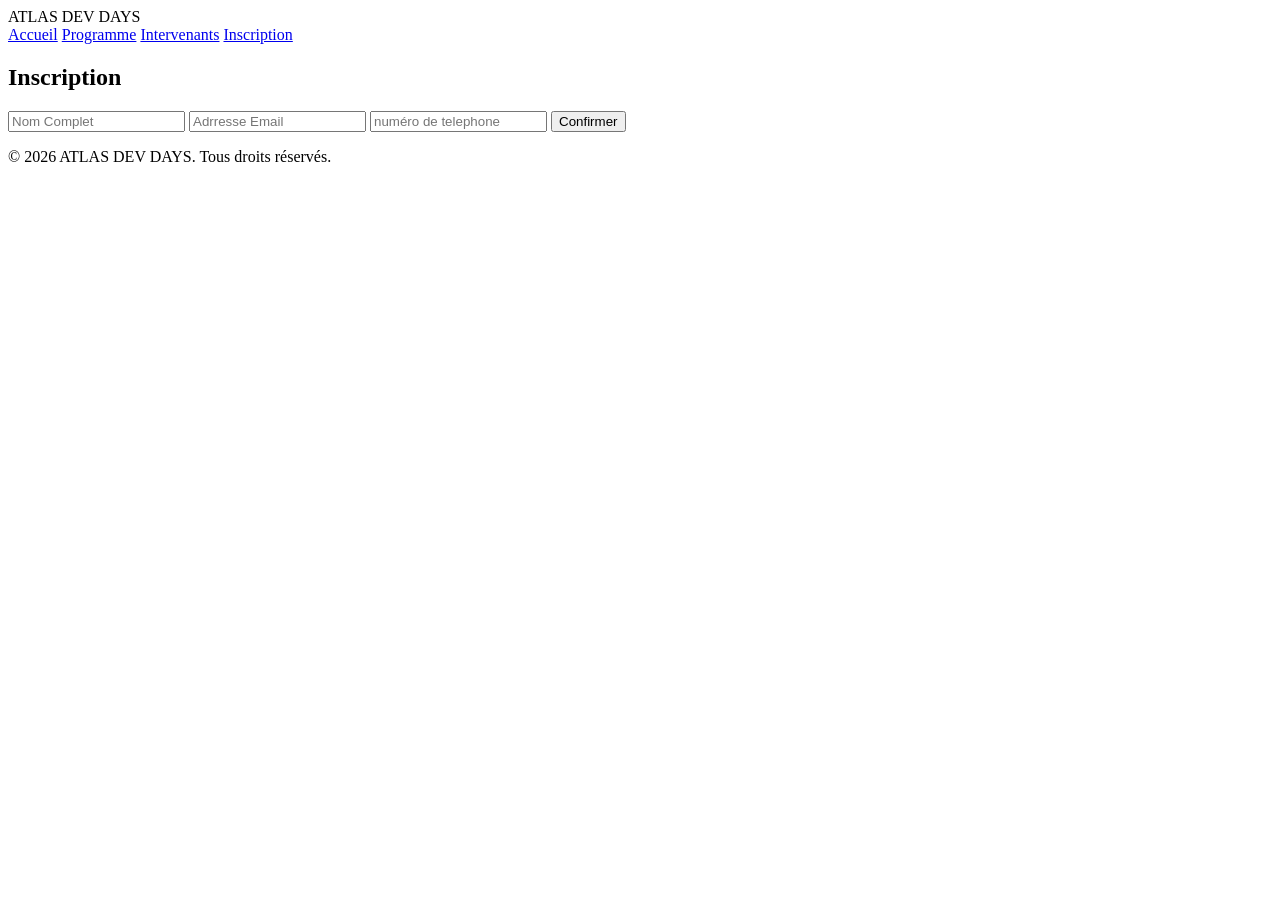
==== inscription.html @ 41afe435 "Inscription done" ====
<!doctype html>
<html lang="en">
  <head>
    <meta charset="UTF-8" />
    <meta name="viewport" content="width=device-width, initial-scale=1.0" />
    <title>Atlas Dev Days - inscription</title>
    <link rel="stylesheet" href="style.css" />
  </head>
  <body>
    <header>
      <div class="logo">ATLAS DEV DAYS</div>
      <nav>
        <a href="index.html">Accueil</a>
        <a href="programme.html">Programme</a>
        <a href="intervenants.html">Intervenants</a>
        <a href="inscription.html">Inscription</a>
      </nav>
    </header>

    <main>
      <div class="form-card">
        <h2>Inscription</h2>
        <form>
          <input type="text" placeholder="Nom Complet" required />
          <input type="email" placeholder="Adrresse Email" required />
          <input type="tel" placeholder="numéro de telephone" required />
          <button type="submit" class="btn">Confirmer</button>
        </form>
      </div>
    </main>
    <footer>
      <p>&copy; 2026 ATLAS DEV DAYS. Tous droits réservés.</p>
    </footer>
  </body>
</html>
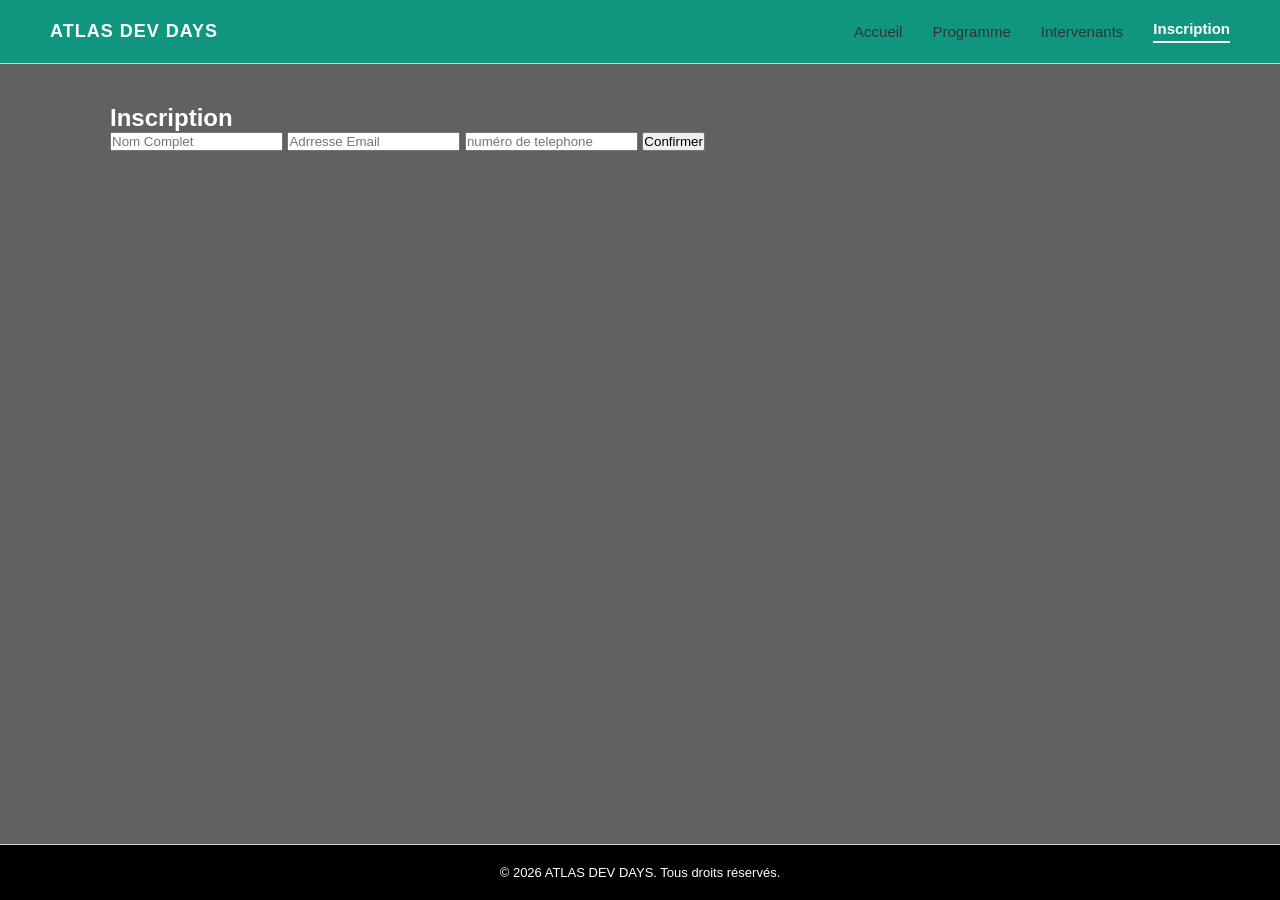
==== commit 9af9d24a: "programme edit" ====
--- a/inscription.html
+++ b/inscription.html
@@ -13,7 +13,7 @@
         <a href="index.html">Accueil</a>
         <a href="programme.html">Programme</a>
         <a href="intervenants.html">Intervenants</a>
-        <a href="inscription.html">Inscription</a>
+        <a href="inscription.html"class="active">Inscription</a>
       </nav>
     </header>
 
--- a/style.css
+++ b/style.css
@@ -0,0 +1,79 @@
+/* 1. Reset général */
+* {
+  margin: 0;
+  padding: 0;
+  box-sizing: border-box;
+  font-family: Arial, Helvetica, sans-serif;
+}
+
+/* 2. Body Layout (Flex Column باش l-footer y-b9a dima l-taḥt) */
+body {
+  background-color: #606161;
+  color: #ffffff;
+  min-height: 100vh;
+  display: flex;
+  flex-direction: column;
+}
+
+/* 3. Main (y-akhd l-mssaḥa li f l-wst كاملة) */
+main {
+  flex: 1;
+  padding: 40px 20px;
+  max-width: 1100px;
+  margin: 0 auto;
+  width: 100%;
+}
+
+/* 4. HEADER */
+header {
+  background-color: #10967e;
+  display: flex;
+  justify-content: space-between;
+  align-items: center;
+  padding: 20px 50px;
+  border-bottom: 1px solid #d1d1d1;
+}
+
+.logo {
+  font-weight: 900;
+  font-size: 18px;
+  letter-spacing: 1px;
+  white-space: nowrap;
+}
+
+nav {
+  display: flex;
+  gap: 30px;
+  align-items: center;
+}
+
+nav a {
+  text-decoration: none;
+  color: #333333;
+  font-size: 15px;
+  font-weight: 500;
+  white-space: nowrap;
+  transition: color 0.2s ease;
+}
+
+nav a:hover {
+  color: #000000;
+}
+
+/* Page active (Khaṭ kḥel f l-taḥt) */
+nav a.active {
+  color: #ffffff;
+  font-weight: bold;
+  border-bottom: 2px solid #fffbfb;
+  padding-bottom: 4px;
+}
+
+/* 5. FOOTER */
+footer {
+  background-color: #000000;
+  text-align: center;
+  padding: 20px;
+  font-size: 13px;
+  color: #fffefe;
+  border-top: 1px solid #d1d1d1;
+}
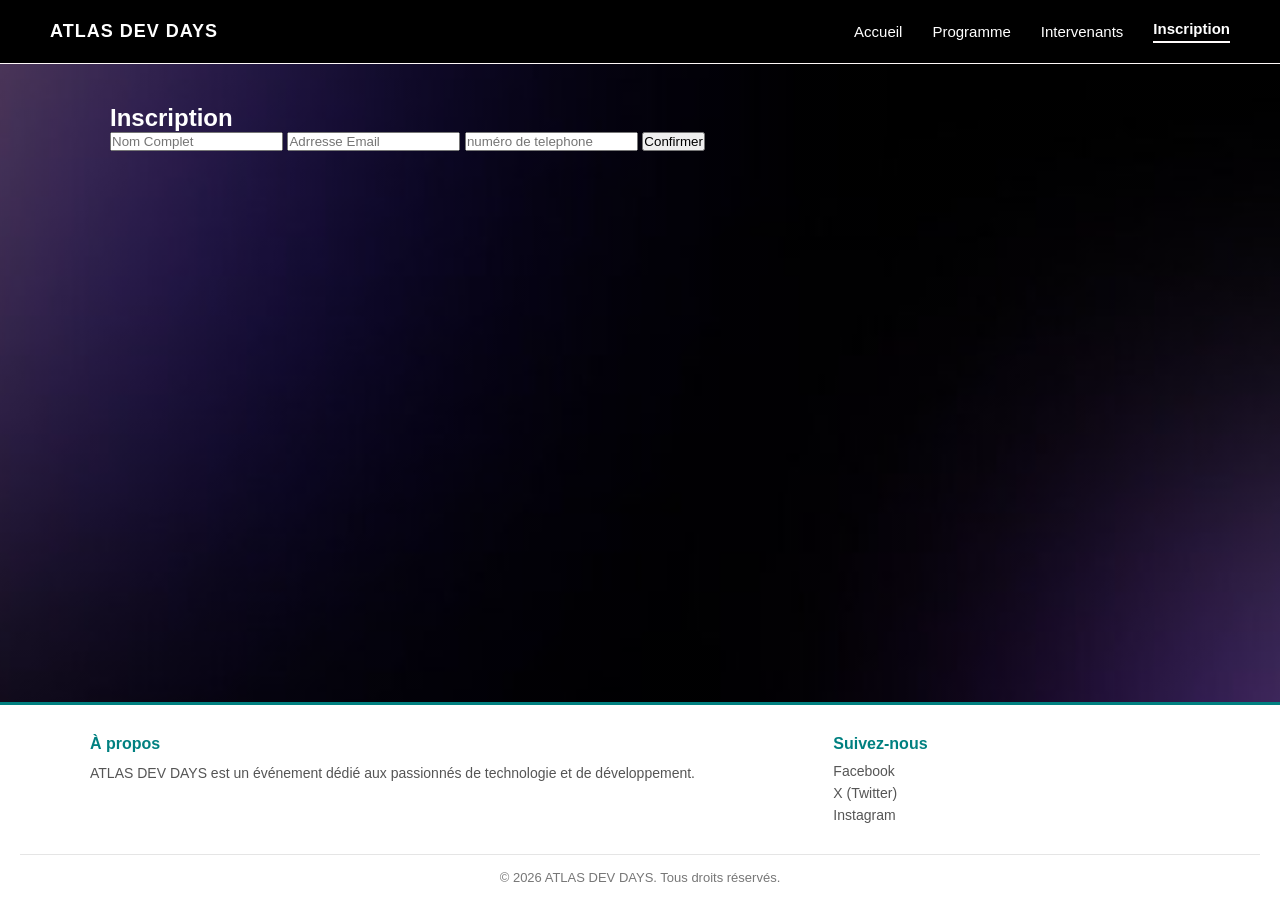
==== commit ae55b3e1: "footer done" ====
--- a/inscription.html
+++ b/inscription.html
@@ -29,7 +29,25 @@
       </div>
     </main>
     <footer>
-      <p>&copy; 2026 ATLAS DEV DAYS. Tous droits réservés.</p>
-    </footer>
+  <div class="footer-container">
+
+    <div class="footer-about">
+      <h3>À propos</h3>
+      <p>ATLAS DEV DAYS est un événement dédié aux passionnés de technologie et de développement.</p>
+    </div>
+
+    <div class="footer-social">
+      <h3>Suivez-nous</h3>
+      <a href="https://www.facebook.com/">Facebook</a>
+      <a href="https://x.com/">X (Twitter)</a>
+      <a href="https://www.instagram.com/">Instagram</a>
+    </div>
+
+  </div>
+
+  <div class="footer-bottom">
+    <p>&copy; 2026 ATLAS DEV DAYS. Tous droits réservés.</p>
+  </div>
+</footer>
   </body>
 </html>
--- a/style.css
+++ b/style.css
@@ -8,7 +8,10 @@
 
 /* 2. Body Layout (Flex Column باش l-footer y-b9a dima l-taḥt) */
 body {
-  background-color: #606161;
+  background-image:linear-gradient(rgba(0, 0, 0, 0.5), rgba(0, 0, 0, 0.5)), url('images/Background.jpg');
+  background-repeat: no-repeat;
+  background-size: cover;
+  background-position: center;
   color: #ffffff;
   min-height: 100vh;
   display: flex;
@@ -26,12 +29,12 @@
 
 /* 4. HEADER */
 header {
-  background-color: #10967e;
+  background-color: #000000;
   display: flex;
   justify-content: space-between;
   align-items: center;
   padding: 20px 50px;
-  border-bottom: 1px solid #d1d1d1;
+  border-bottom: 1px solid #fdf7f7;
 }
 
 .logo {
@@ -49,7 +52,7 @@
 
 nav a {
   text-decoration: none;
-  color: #333333;
+  color: #ffffff;
   font-size: 15px;
   font-weight: 500;
   white-space: nowrap;
@@ -70,10 +73,67 @@
 
 /* 5. FOOTER */
 footer {
-  background-color: #000000;
+  background-color: #ffffff;
+  color: #333333;
+  padding: 30px 20px 15px;
+  border-top: 3px solid #008080;
+  margin-top: auto;
+}
+
+.footer-container {
+  display: flex;
+  justify-content: space-between;
+  align-items: flex-start;
+  max-width: 1100px;
+  margin: 0 auto;
+  gap: 30px;
+}
+
+.footer-about {
+  flex: 2;
+}
+
+.footer-about h3 {
+  font-size: 16px;
+  color: #008080;
+  margin-bottom: 10px;
+}
+
+.footer-about p {
+  font-size: 14px;
+  color: #555555;
+  line-height: 1.5;
+}
+
+.footer-social {
+  flex: 1;
+  display: flex;
+  flex-direction: column;
+}
+
+.footer-social h3 {
+  font-size: 16px;
+  color: #008080;
+  margin-bottom: 10px;
+}
+
+.footer-social a {
+  text-decoration: none;
+  color: #555555;
+  font-size: 14px;
+  margin-bottom: 6px;
+  transition: color 0.2s;
+}
+
+.footer-social a:hover {
+  color: #008080;
+}
+
+.footer-bottom {
   text-align: center;
-  padding: 20px;
+  margin-top: 25px;
+  padding-top: 15px;
+  border-top: 1px solid #e5e5e5;
   font-size: 13px;
-  color: #fffefe;
-  border-top: 1px solid #d1d1d1;
+  color: #777777;
 }
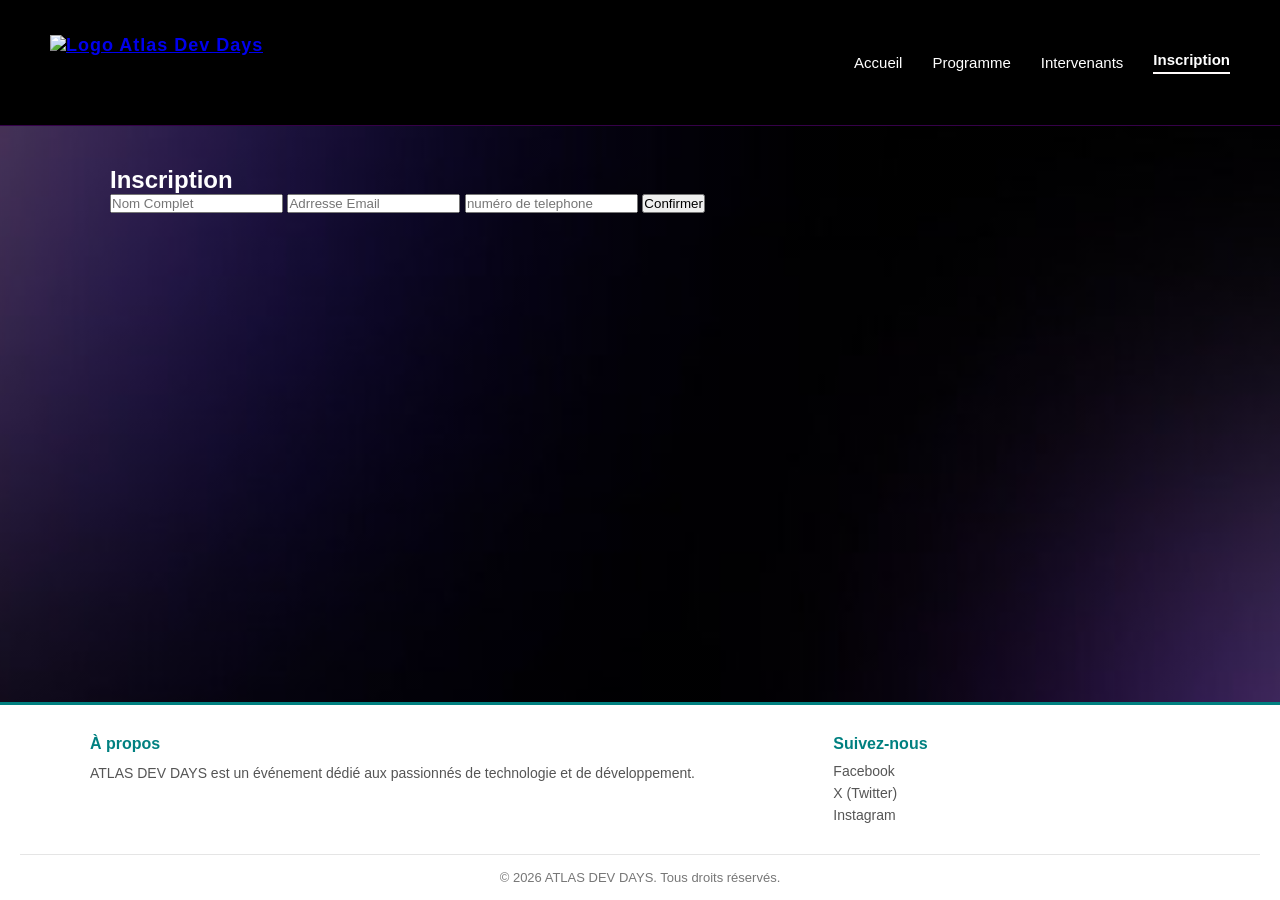
==== commit e1ef06b1: "header logo done" ====
--- a/inscription.html
+++ b/inscription.html
@@ -8,7 +8,8 @@
   </head>
   <body>
     <header>
-      <div class="logo">ATLAS DEV DAYS</div>
+     <a href="index.html" class="logo">
+        <img src="images/logo.png" alt="Logo Atlas Dev Days" /></a>
       <nav>
         <a href="index.html">Accueil</a>
         <a href="programme.html">Programme</a>
--- a/style.css
+++ b/style.css
@@ -1,12 +1,9 @@
-/* 1. Reset général */
 * {
   margin: 0;
   padding: 0;
   box-sizing: border-box;
   font-family: Arial, Helvetica, sans-serif;
 }
-
-/* 2. Body Layout (Flex Column باش l-footer y-b9a dima l-taḥt) */
 body {
   background-image:linear-gradient(rgba(0, 0, 0, 0.5), rgba(0, 0, 0, 0.5)), url('images/Background.jpg');
   background-repeat: no-repeat;
@@ -17,8 +14,6 @@
   display: flex;
   flex-direction: column;
 }
-
-/* 3. Main (y-akhd l-mssaḥa li f l-wst كاملة) */
 main {
   flex: 1;
   padding: 40px 20px;
@@ -26,30 +21,25 @@
   margin: 0 auto;
   width: 100%;
 }
-
-/* 4. HEADER */
 header {
   background-color: #000000;
   display: flex;
   justify-content: space-between;
   align-items: center;
-  padding: 20px 50px;
-  border-bottom: 1px solid #fdf7f7;
+  padding: 35px 50px;
+  border-bottom: 1px solid #350148;
 }
-
 .logo {
   font-weight: 900;
   font-size: 18px;
   letter-spacing: 1px;
   white-space: nowrap;
 }
-
 nav {
   display: flex;
   gap: 30px;
   align-items: center;
 }
-
 nav a {
   text-decoration: none;
   color: #ffffff;
@@ -58,20 +48,15 @@
   white-space: nowrap;
   transition: color 0.2s ease;
 }
-
 nav a:hover {
-  color: #000000;
+  color: #350148;
 }
-
-/* Page active (Khaṭ kḥel f l-taḥt) */
 nav a.active {
   color: #ffffff;
   font-weight: bold;
   border-bottom: 2px solid #fffbfb;
   padding-bottom: 4px;
 }
-
-/* 5. FOOTER */
 footer {
   background-color: #ffffff;
   color: #333333;
@@ -136,4 +121,9 @@
   border-top: 1px solid #e5e5e5;
   font-size: 13px;
   color: #777777;
+}
+.logo img {
+  height: 55px;
+  width: auto;
+  display: block;
 }
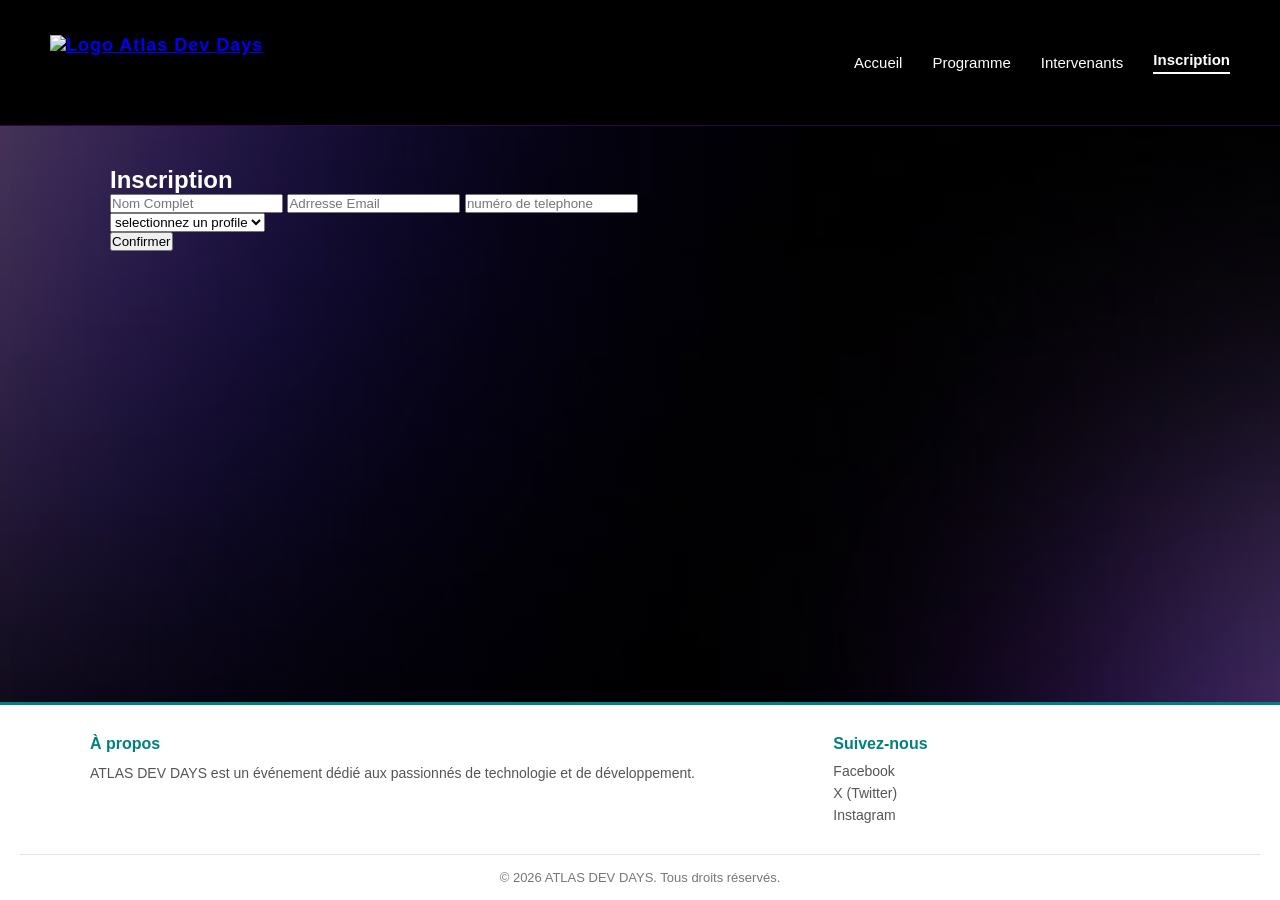
==== commit cbed0380: "programme edit 3" ====
--- a/inscription.html
+++ b/inscription.html
@@ -8,47 +8,60 @@
   </head>
   <body>
     <header>
-     <a href="index.html" class="logo">
-        <img src="images/logo.png" alt="Logo Atlas Dev Days" /></a>
+      <a href="index.html" class="logo">
+        <img src="images/logo.png" alt="Logo Atlas Dev Days"
+      /></a>
       <nav>
         <a href="index.html">Accueil</a>
         <a href="programme.html">Programme</a>
         <a href="intervenants.html">Intervenants</a>
-        <a href="inscription.html"class="active">Inscription</a>
+        <a href="inscription.html" class="active">Inscription</a>
       </nav>
     </header>
 
     <main>
       <div class="form-card">
         <h2>Inscription</h2>
-        <form>
+        <form action="#" method="post">
           <input type="text" placeholder="Nom Complet" required />
           <input type="email" placeholder="Adrresse Email" required />
           <input type="tel" placeholder="numéro de telephone" required />
+          <div  class="selection">
+             <select name="role" id="role" required>
+          <option value="">selectionnez un profile</option>
+          <option value="Dévloppeur">Dévloppeur</option>
+          <option value="étudiant">étudiant</option>
+          <option value="Designer">Designer</option>
+          <option value="Autre">Autre</option>
+         </select>
+          </div>
+        
+         
           <button type="submit" class="btn">Confirmer</button>
         </form>
       </div>
     </main>
     <footer>
-  <div class="footer-container">
+      <div class="footer-container">
+        <div class="footer-about">
+          <h3>À propos</h3>
+          <p>
+            ATLAS DEV DAYS est un événement dédié aux passionnés de technologie
+            et de développement.
+          </p>
+        </div>
 
-    <div class="footer-about">
-      <h3>À propos</h3>
-      <p>ATLAS DEV DAYS est un événement dédié aux passionnés de technologie et de développement.</p>
-    </div>
+        <div class="footer-social">
+          <h3>Suivez-nous</h3>
+          <a href="https://www.facebook.com/">Facebook</a>
+          <a href="https://x.com/">X (Twitter)</a>
+          <a href="https://www.instagram.com/">Instagram</a>
+        </div>
+      </div>
 
-    <div class="footer-social">
-      <h3>Suivez-nous</h3>
-      <a href="https://www.facebook.com/">Facebook</a>
-      <a href="https://x.com/">X (Twitter)</a>
-      <a href="https://www.instagram.com/">Instagram</a>
-    </div>
-
-  </div>
-
-  <div class="footer-bottom">
-    <p>&copy; 2026 ATLAS DEV DAYS. Tous droits réservés.</p>
-  </div>
-</footer>
+      <div class="footer-bottom">
+        <p>&copy; 2026 ATLAS DEV DAYS. Tous droits réservés.</p>
+      </div>
+    </footer>
   </body>
 </html>
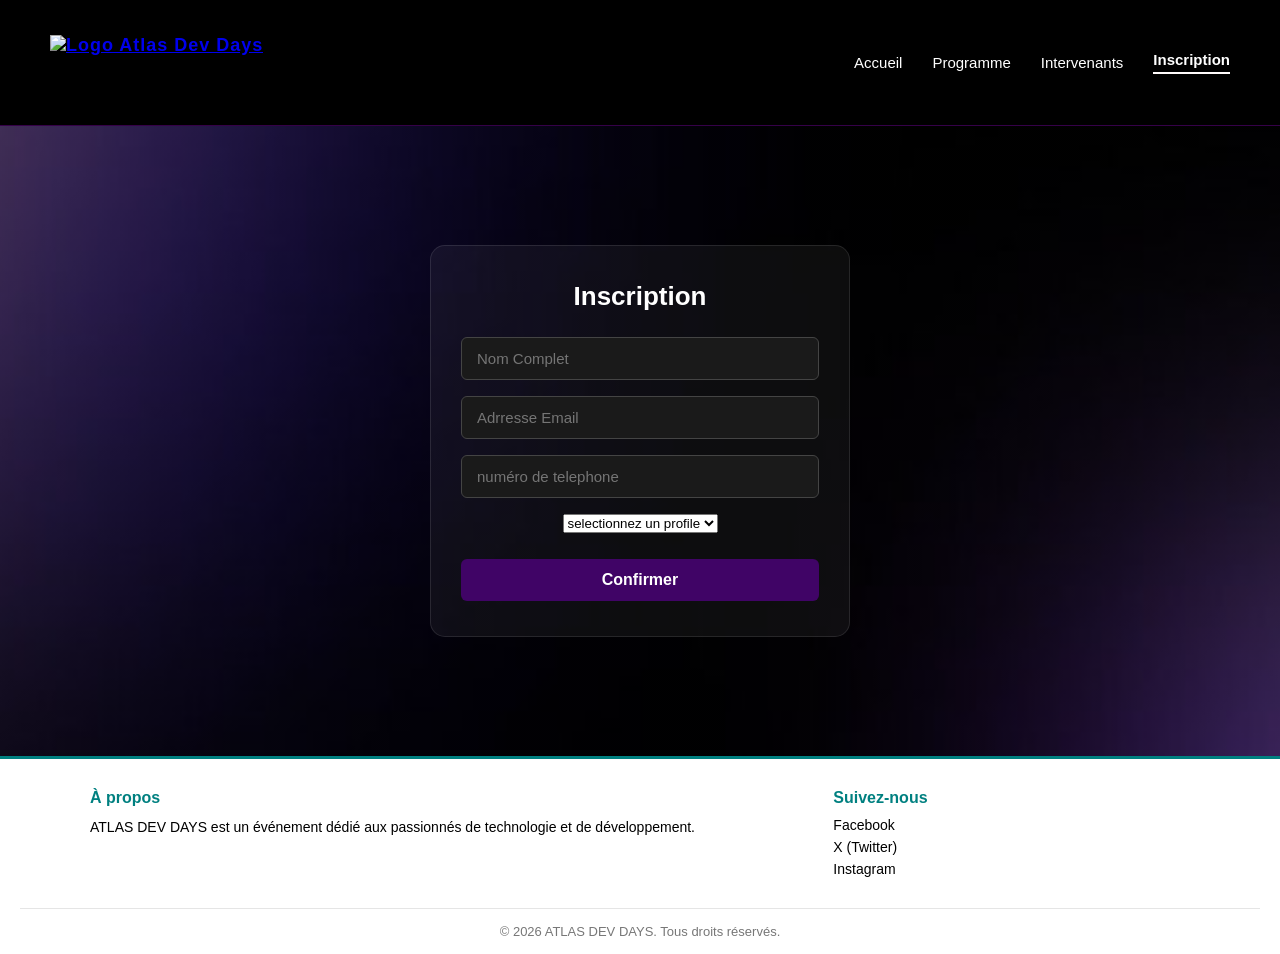
==== commit c31c2f9d: "Intervennants edit" ====
--- a/inscription.html
+++ b/inscription.html
@@ -35,8 +35,6 @@
           <option value="Autre">Autre</option>
          </select>
           </div>
-        
-         
           <button type="submit" class="btn">Confirmer</button>
         </form>
       </div>
--- a/style.css
+++ b/style.css
@@ -1,3 +1,4 @@
+@import url('https://fonts.googleapis.com/css2?family=Arimo:ital,wght@0,400..700;1,400..700&display=swap');
 * {
   margin: 0;
   padding: 0;
@@ -13,6 +14,20 @@
   min-height: 100vh;
   display: flex;
   flex-direction: column;
+}
+header {
+  background-color: #000000;
+  display: flex;
+  justify-content: space-between;
+  align-items: center;
+  padding: 35px 50px;
+  border-bottom: 1px solid #350148;
+}
+.logo {
+  font-weight: 900;
+  font-size: 18px;
+  letter-spacing: 1px;
+  white-space: nowrap;
 }
 main {
   flex: 1;
@@ -21,20 +36,8 @@
   margin: 0 auto;
   width: 100%;
 }
-header {
-  background-color: #000000;
-  display: flex;
-  justify-content: space-between;
-  align-items: center;
-  padding: 35px 50px;
-  border-bottom: 1px solid #350148;
-}
-.logo {
-  font-weight: 900;
-  font-size: 18px;
-  letter-spacing: 1px;
-  white-space: nowrap;
-}
+
+
 nav {
   display: flex;
   gap: 30px;
@@ -86,7 +89,7 @@
 
 .footer-about p {
   font-size: 14px;
-  color: #555555;
+  color: #000000;
   line-height: 1.5;
 }
 
@@ -104,7 +107,7 @@
 
 .footer-social a {
   text-decoration: none;
-  color: #555555;
+  color: #000000;
   font-size: 14px;
   margin-bottom: 6px;
   transition: color 0.2s;
@@ -126,4 +129,179 @@
   height: 55px;
   width: auto;
   display: block;
-}+}
+
+main {
+  height: 80vh; 
+  display: flex;
+  justify-content: center; 
+  align-items: center;
+  color: white; 
+  text-align: center; 
+}
+
+.hero-content {
+  max-width: 800px;
+}
+
+.hero-content h1 {
+  font-size: 3rem; 
+  margin-bottom: 20px; 
+}
+
+.hero-content p {
+  font-size: 1.2rem; 
+  margin-bottom: 40px; 
+}
+
+
+.cta-button {
+  display: inline-block;
+  background-color: #400466; 
+  color: white;
+  padding: 15px 35px;
+  border-radius: 8px;
+  text-decoration: none;
+  font-weight: bold;
+  transition: background-color 0.3s ease;
+}
+
+.cta-button:hover {
+  background-color: #400466; 
+}
+.btn-hero {
+  display: inline-block;
+  background-color: #400466;
+  color: #ffffff !important;
+  padding: 12px 30px;
+  border-radius: 6px;
+  text-decoration: none;
+  font-weight: bold;
+  font-size: 16px;
+  margin-top: 20px;
+  transition: background-color 0.2s ease, transform 0.2s ease;
+}
+
+.btn-hero:hover {
+  background-color: #400466;
+  transform: translateY(-2px);
+}
+
+main {
+  min-height: 70vh;
+  display: flex;
+  justify-content: center;
+  align-items: center;
+  padding: 40px 20px;
+}
+
+
+.form-card {
+  background-color: rgba(255, 255, 255, 0.05);
+  border: 1px solid rgba(255, 255, 255, 0.1);
+  border-radius: 15px;
+  padding: 35px 30px;
+  width: 100%;
+  max-width: 420px;
+  text-align: center;
+}
+
+.form-card h2 {
+  color: #ffffff;
+  margin-bottom: 25px;
+  font-size: 26px;
+}
+
+.form-card form {
+  display: flex;
+  flex-direction: column;
+  gap: 16px;
+}
+
+
+.form-card input {
+  width: 100%;
+  padding: 12px 15px;
+  background-color: #1a1a1a;
+  border: 1px solid #444444;
+  border-radius: 6px;
+  color: #ffffff;
+  font-size: 15px;
+  outline: none;
+  box-sizing: border-box;
+  transition: border-color 0.2s ease;
+}
+
+.form-card input:focus {
+  border-color: #400466;
+}
+
+
+.form-card .btn {
+  width: 100%;
+  padding: 12px;
+  background-color: #400466;
+  color: #ffffff;
+  border: none;
+  border-radius: 6px;
+  font-size: 16px;
+  font-weight: bold;
+  cursor: pointer;
+  margin-top: 10px;
+  transition: background-color 0.2s ease, transform 0.1s ease;
+}
+
+.form-card .btn:hover {
+  background-color: #400466;
+  transform: translateY(-2  px);
+}
+
+.cards-grid{
+  display: flex;
+  justify-content: space-around;
+}
+.programme-title{
+  display: flex;
+  justify-content: center;
+  margin-bottom: 8rem;
+}
+.programme-title h1{
+  font-size: 3rem;
+}
+
+.card{
+  background-color: #2a0e3b4f;
+  padding: 8px;
+border: 3px solid rgb(36, 7, 36);
+border-radius: 10px;
+margin: 20px;
+}
+
+.image-inter{
+  height: 300px;
+  border-radius: 10px;
+  margin: 30px;
+}
+
+.speakers-grid{
+  display: flex;
+  justify-content: space-around;
+  flex-wrap: wrap;
+justify-content: center;
+
+}
+.inter-title{
+  font-size: 1.6rem;
+  justify-content: center;
+}
+.title{
+  color: #777777;
+}
+.speaker-card{
+  flex-wrap: wrap;
+/*   border: 3px solid rgb(54, 13, 54); */
+  border-radius: 15px;
+  background-color: rgba(47, 2, 47, 0.412) ;
+  margin: 15px;
+  padding-bottom: 15px;
+}
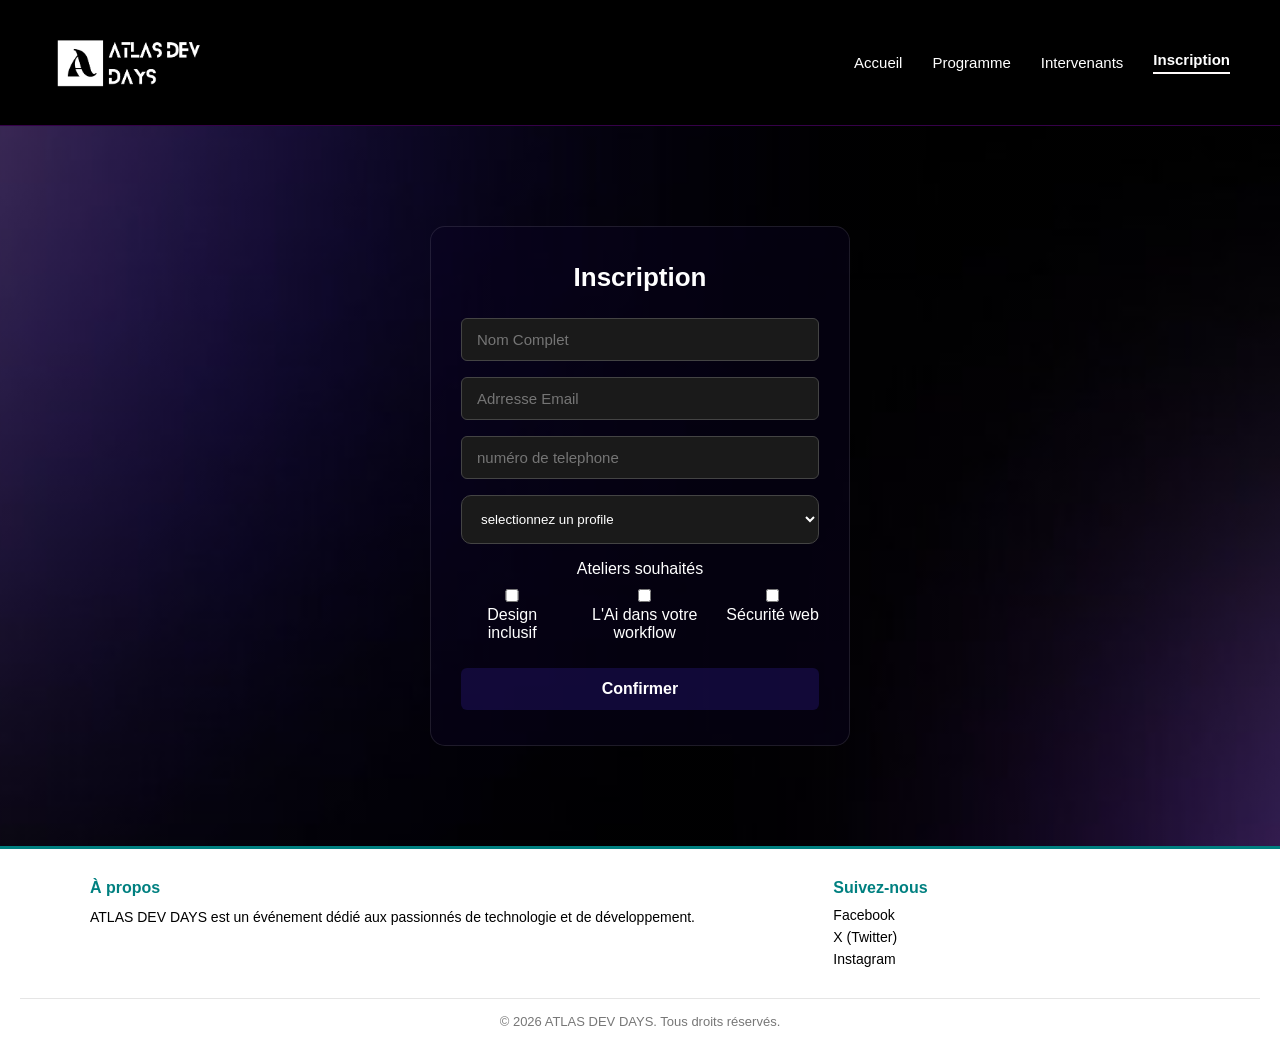
==== commit 17a1e2a8: "add hover button" ====
--- a/inscription.html
+++ b/inscription.html
@@ -22,21 +22,28 @@
     <main>
       <div class="form-card">
         <h2>Inscription</h2>
-        <form action="#" method="post">
+        <form method="post">
           <input type="text" placeholder="Nom Complet" required />
           <input type="email" placeholder="Adrresse Email" required />
           <input type="tel" placeholder="numéro de telephone" required />
           <div  class="selection">
-             <select name="role" id="role" required>
+             <select class="inter-opt" name="role" id="role" required>
           <option value="">selectionnez un profile</option>
           <option value="Dévloppeur">Dévloppeur</option>
           <option value="étudiant">étudiant</option>
           <option value="Designer">Designer</option>
           <option value="Autre">Autre</option>
          </select>
-          </div>
-          <button type="submit" class="btn">Confirmer</button>
-        </form>
+        </div>
+        <fieldset>
+          <legend>Ateliers souhaités</legend>
+          <label><input type="checkbox">Design inclusif</label>
+          <label><input type="checkbox">L'Ai dans votre workflow</label>
+             <label><input type="checkbox">Sécurité web</label>
+              
+        </fieldset>
+        <button type="submit" class="btn">Confirmer</button>
+      </form>
       </div>
     </main>
     <footer>
--- a/style.css
+++ b/style.css
@@ -1,20 +1,23 @@
-@import url('https://fonts.googleapis.com/css2?family=Arimo:ital,wght@0,400..700;1,400..700&display=swap');
 * {
   margin: 0;
   padding: 0;
   box-sizing: border-box;
   font-family: Arial, Helvetica, sans-serif;
 }
+
 body {
-  background-image:linear-gradient(rgba(0, 0, 0, 0.5), rgba(0, 0, 0, 0.5)), url('images/Background.jpg');
+  background-image:
+    linear-gradient(rgba(0, 0, 0, 0.5), rgba(0, 0, 0, 0.5)),
+    url("images/Background.jpg");
   background-repeat: no-repeat;
   background-size: cover;
   background-position: center;
   color: #ffffff;
-  min-height: 100vh;
-  display: flex;
-  flex-direction: column;
-}
+  min-height: 50vh;
+  display: flex;
+  flex-direction: column;
+}
+
 header {
   background-color: #000000;
   display: flex;
@@ -23,26 +26,26 @@
   padding: 35px 50px;
   border-bottom: 1px solid #350148;
 }
+
 .logo {
   font-weight: 900;
   font-size: 18px;
   letter-spacing: 1px;
   white-space: nowrap;
 }
-main {
-  flex: 1;
-  padding: 40px 20px;
-  max-width: 1100px;
-  margin: 0 auto;
-  width: 100%;
-}
-
+
+.logo img {
+  height: 55px;
+  width: auto;
+  display: block;
+}
 
 nav {
   display: flex;
   gap: 30px;
   align-items: center;
 }
+
 nav a {
   text-decoration: none;
   color: #ffffff;
@@ -51,15 +54,183 @@
   white-space: nowrap;
   transition: color 0.2s ease;
 }
+
 nav a:hover {
   color: #350148;
 }
+
 nav a.active {
   color: #ffffff;
   font-weight: bold;
   border-bottom: 2px solid #fffbfb;
   padding-bottom: 4px;
 }
+
+main {
+  flex: 1;
+  width: 100%;
+  max-width: 1100px;
+  min-height: 80vh;
+  margin: 0 auto;
+  padding: 40px 20px;
+  display: flex;
+  justify-content: center;
+  align-items: center;
+  text-align: center;
+  color: #ffffff;
+}
+
+.hero-content {
+  max-width: 800px;
+}
+
+.hero-content h1 {
+  font-size: 3rem;
+  margin-bottom: 20px;
+}
+
+.hero-content p {
+  font-size: 1.2rem;
+  margin-bottom: 40px;
+}
+
+.cta-button {
+  display: inline-block;
+  background-color: #400466;
+  color: #ffffff;
+  padding: 15px 35px;
+  border-radius: 8px;
+  text-decoration: none;
+  font-weight: bold;
+  transition: background-color 0.2s ease;
+}
+
+.cta-button:hover {
+  background-color: #fefdff;
+  color: #350148;
+}
+
+.form-card {
+  background-color: rgba(12, 3, 36, 0.412);
+  border: 1px solid rgba(255, 255, 255, 0.1);
+  border-radius: 15px;
+  padding: 35px 30px;
+  width: 100%;
+  max-width: 420px;
+  text-align: center;
+}
+
+.form-card h2 {
+  color: #ffffff;
+  margin-bottom: 25px;
+  font-size: 26px;
+}
+
+.form-card form {
+  display: flex;
+  flex-direction: column;
+  gap: 16px;
+}
+
+.form-card input {
+  width: 100%;
+  padding: 12px 15px;
+  background-color: #1a1a1a;
+  border: 1px solid #444444;
+  border-radius: 6px;
+  color: #ffffff;
+  font-size: 15px;
+  outline: none;
+  transition: border-color 0.5s ease;
+}
+
+.form-card input:focus {
+  border-color: #400466;
+}
+
+.form-card .btn {
+  width: 100%;
+  padding: 12px;
+  margin-top: 10px;
+  background-color: #180e4cad;
+  color: #ffffff;
+  border: none;
+  border-radius: 6px;
+  font-size: 16px;
+  font-weight: bold;
+  cursor: pointer;
+  transition:
+    background-color 0.2s ease,
+    transform 0.1s ease;
+}
+
+.form-card .btn:hover {
+  background-color: #400466;
+}
+
+.programme-title {
+  display: flex;
+  justify-content: center;
+  margin-bottom: 5%;
+}
+
+.programme-title h1 {
+  font-size: 3rem;
+}
+
+.cards-grid {
+  display: flex;
+  flex-direction: column;
+  flex-wrap: wrap;
+  width: 400px;
+}
+
+.card {
+  background-color: #2a0e3b4f;
+  padding: 8px;
+  border: 3px solid rgb(36, 7, 36);
+  border-radius: 10px;
+  margin: 20px;
+}
+
+.image-inter {
+  height: 300px;
+  border-radius: 10px;
+  margin: 30px;
+}
+
+.inter-title {
+  font-size: 1.6rem;
+  justify-content: center;
+}
+
+.inter-opt {
+  width: 100%;
+  padding: 15px;
+  border: 1px solid #444444;
+  border-radius: 10px;
+  background-color: #1a1a1a;
+  color: #ffffff;
+}
+
+.speakers-grid {
+  display: flex;
+  justify-content: center;
+  flex-wrap: wrap;
+}
+
+.title {
+  color: #777777;
+}
+
+.speaker-card {
+  flex-wrap: wrap;
+  margin: 15px;
+  padding-bottom: 15px;
+  border-radius: 15px;
+  background-color: rgba(12, 3, 36, 0.412);
+}
+
 footer {
   background-color: #ffffff;
   color: #333333;
@@ -81,7 +252,8 @@
   flex: 2;
 }
 
-.footer-about h3 {
+.footer-about h3,
+.footer-social h3 {
   font-size: 16px;
   color: #008080;
   margin-bottom: 10px;
@@ -97,12 +269,6 @@
   flex: 1;
   display: flex;
   flex-direction: column;
-}
-
-.footer-social h3 {
-  font-size: 16px;
-  color: #008080;
-  margin-bottom: 10px;
 }
 
 .footer-social a {
@@ -125,183 +291,8 @@
   font-size: 13px;
   color: #777777;
 }
-.logo img {
-  height: 55px;
-  width: auto;
-  display: block;
-}
-
-main {
-  height: 80vh; 
-  display: flex;
-  justify-content: center; 
-  align-items: center;
-  color: white; 
-  text-align: center; 
-}
-
-.hero-content {
-  max-width: 800px;
-}
-
-.hero-content h1 {
-  font-size: 3rem; 
-  margin-bottom: 20px; 
-}
-
-.hero-content p {
-  font-size: 1.2rem; 
-  margin-bottom: 40px; 
-}
-
-
-.cta-button {
-  display: inline-block;
-  background-color: #400466; 
-  color: white;
-  padding: 15px 35px;
-  border-radius: 8px;
-  text-decoration: none;
-  font-weight: bold;
-  transition: background-color 0.3s ease;
-}
-
-.cta-button:hover {
-  background-color: #400466; 
-}
-.btn-hero {
-  display: inline-block;
-  background-color: #400466;
-  color: #ffffff !important;
-  padding: 12px 30px;
-  border-radius: 6px;
-  text-decoration: none;
-  font-weight: bold;
-  font-size: 16px;
-  margin-top: 20px;
-  transition: background-color 0.2s ease, transform 0.2s ease;
-}
-
-.btn-hero:hover {
-  background-color: #400466;
-  transform: translateY(-2px);
-}
-
-main {
-  min-height: 70vh;
-  display: flex;
-  justify-content: center;
-  align-items: center;
-  padding: 40px 20px;
-}
-
-
-.form-card {
-  background-color: rgba(255, 255, 255, 0.05);
-  border: 1px solid rgba(255, 255, 255, 0.1);
-  border-radius: 15px;
-  padding: 35px 30px;
-  width: 100%;
-  max-width: 420px;
-  text-align: center;
-}
-
-.form-card h2 {
-  color: #ffffff;
-  margin-bottom: 25px;
-  font-size: 26px;
-}
-
-.form-card form {
-  display: flex;
-  flex-direction: column;
-  gap: 16px;
-}
-
-
-.form-card input {
-  width: 100%;
-  padding: 12px 15px;
-  background-color: #1a1a1a;
-  border: 1px solid #444444;
-  border-radius: 6px;
-  color: #ffffff;
-  font-size: 15px;
-  outline: none;
-  box-sizing: border-box;
-  transition: border-color 0.2s ease;
-}
-
-.form-card input:focus {
-  border-color: #400466;
-}
-
-
-.form-card .btn {
-  width: 100%;
-  padding: 12px;
-  background-color: #400466;
-  color: #ffffff;
+fieldset {
   border: none;
-  border-radius: 6px;
-  font-size: 16px;
-  font-weight: bold;
-  cursor: pointer;
-  margin-top: 10px;
-  transition: background-color 0.2s ease, transform 0.1s ease;
-}
-
-.form-card .btn:hover {
-  background-color: #400466;
-  transform: translateY(-2  px);
-}
-
-.cards-grid{
-  display: flex;
-  justify-content: space-around;
-}
-.programme-title{
-  display: flex;
-  justify-content: center;
-  margin-bottom: 8rem;
-}
-.programme-title h1{
-  font-size: 3rem;
-}
-
-.card{
-  background-color: #2a0e3b4f;
-  padding: 8px;
-border: 3px solid rgb(36, 7, 36);
-border-radius: 10px;
-margin: 20px;
-}
-
-.image-inter{
-  height: 300px;
-  border-radius: 10px;
-  margin: 30px;
-}
-
-.speakers-grid{
-  display: flex;
-  justify-content: space-around;
-  flex-wrap: wrap;
-justify-content: center;
-
-}
-.inter-title{
-  font-size: 1.6rem;
-  justify-content: center;
-}
-.title{
-  color: #777777;
-}
-.speaker-card{
-  flex-wrap: wrap;
-/*   border: 3px solid rgb(54, 13, 54); */
-  border-radius: 15px;
-  background-color: rgba(47, 2, 47, 0.412) ;
-  margin: 15px;
-  padding-bottom: 15px;
-}
+  display: flex;
+  padding-top: 10px;
+}
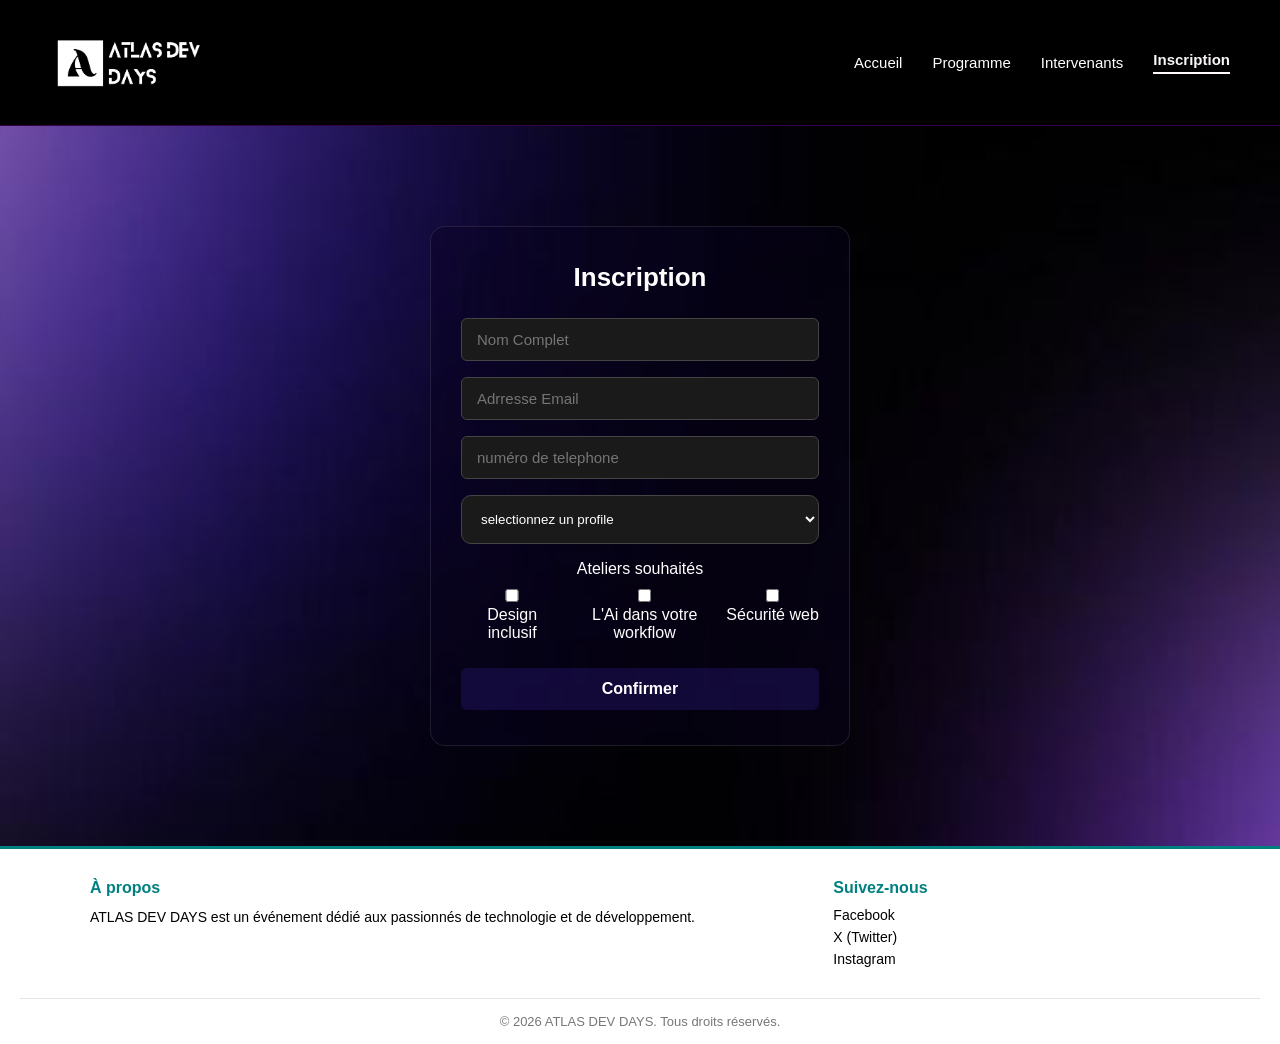
==== commit b5de7b59: "Css edit" ====
--- a/inscription.html
+++ b/inscription.html
@@ -37,9 +37,9 @@
         </div>
         <fieldset>
           <legend>Ateliers souhaités</legend>
-          <label><input type="checkbox">Design inclusif</label>
-          <label><input type="checkbox">L'Ai dans votre workflow</label>
-             <label><input type="checkbox">Sécurité web</label>
+          <label><input type="checkbox" name="Ateliers" required>Design inclusif</label>
+          <label><input type="checkbox" name="Ateliers" required>L'Ai dans votre workflow</label>
+          <label><input type="checkbox" name="Ateliers">Sécurité web</label>
               
         </fieldset>
         <button type="submit" class="btn">Confirmer</button>
--- a/style.css
+++ b/style.css
@@ -6,9 +6,7 @@
 }
 
 body {
-  background-image:
-    linear-gradient(rgba(0, 0, 0, 0.5), rgba(0, 0, 0, 0.5)),
-    url("images/Background.jpg");
+  background-image:url("images/Background.jpg");
   background-repeat: no-repeat;
   background-size: cover;
   background-position: center;
@@ -60,18 +58,15 @@
 }
 
 nav a.active {
-  color: #ffffff;
+  color: #f9f6f6;
   font-weight: bold;
   border-bottom: 2px solid #fffbfb;
-  padding-bottom: 4px;
+ padding-bottom: 4px;
 }
 
 main {
-  flex: 1;
-  width: 100%;
-  max-width: 1100px;
   min-height: 80vh;
-  margin: 0 auto;
+  margin: 0 ;
   padding: 40px 20px;
   display: flex;
   justify-content: center;
@@ -252,8 +247,7 @@
   flex: 2;
 }
 
-.footer-about h3,
-.footer-social h3 {
+.footer-about h3,.footer-social h3 {
   font-size: 16px;
   color: #008080;
   margin-bottom: 10px;
